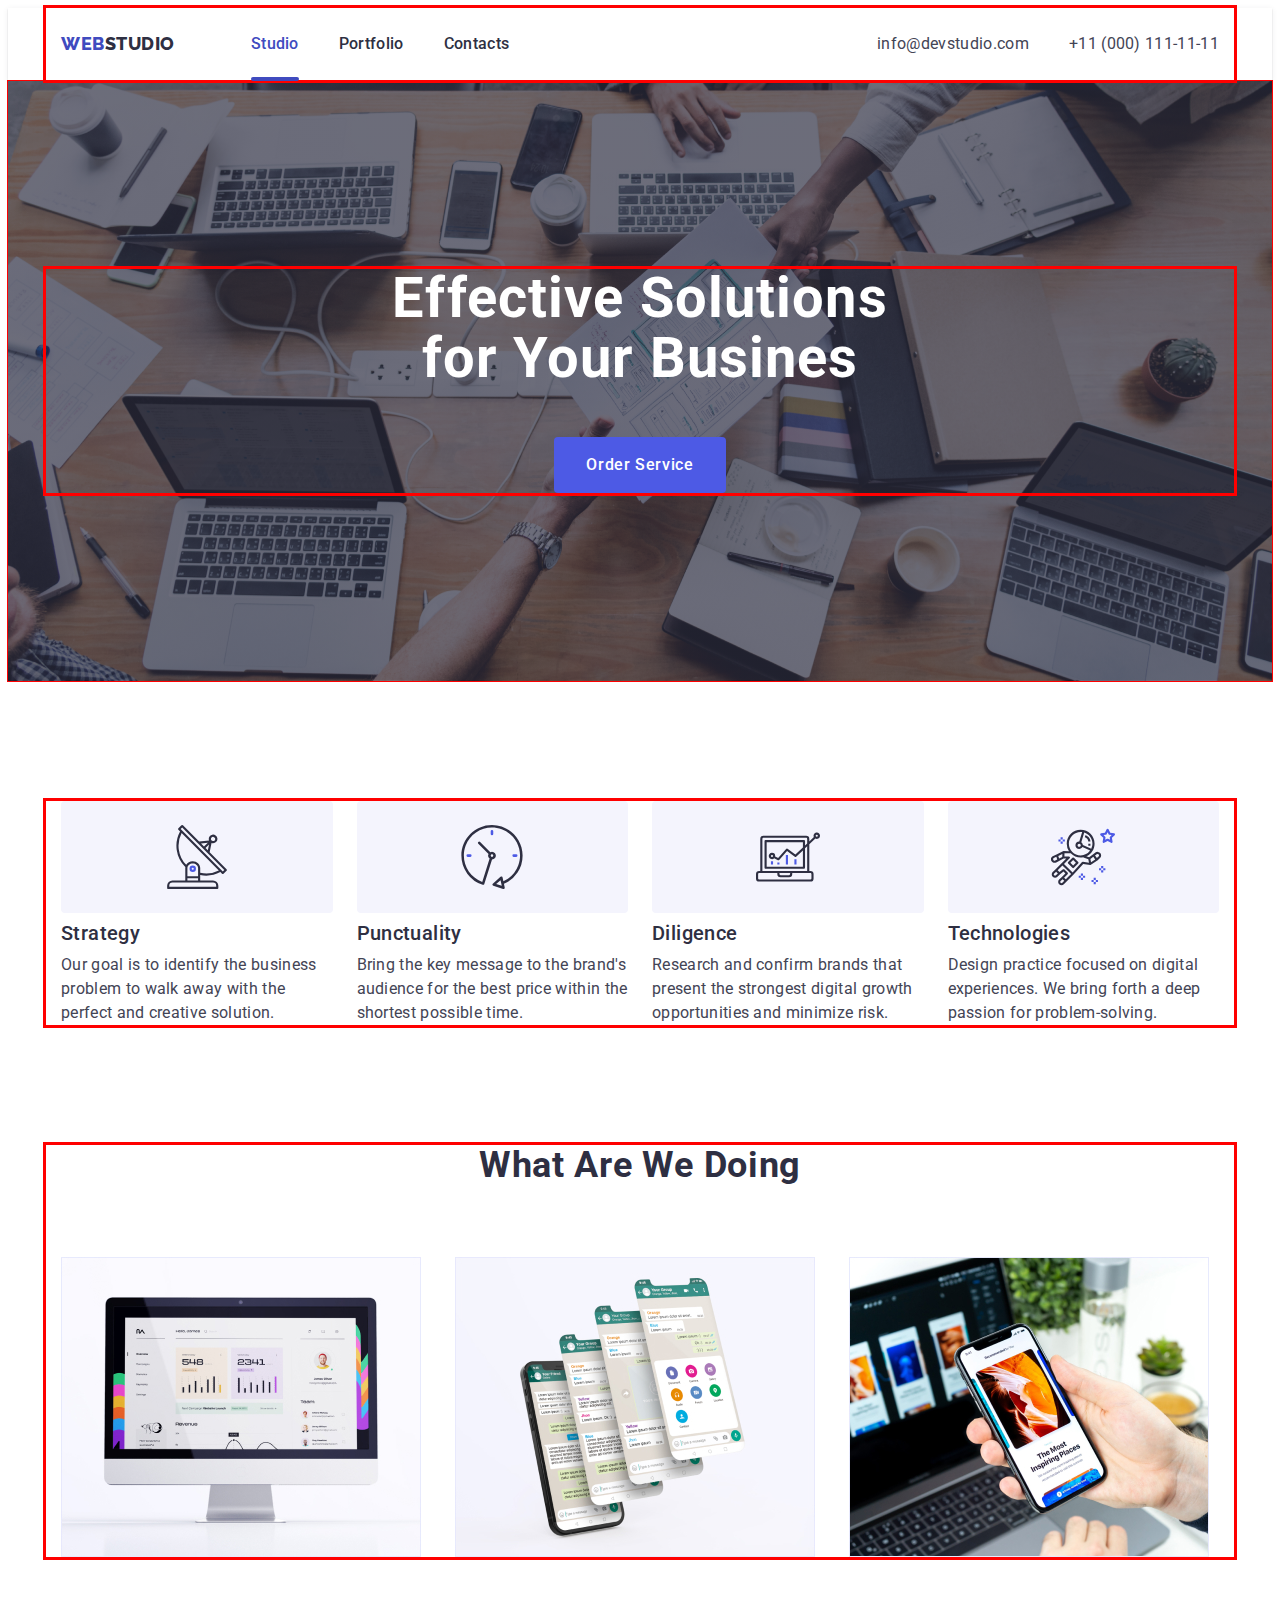
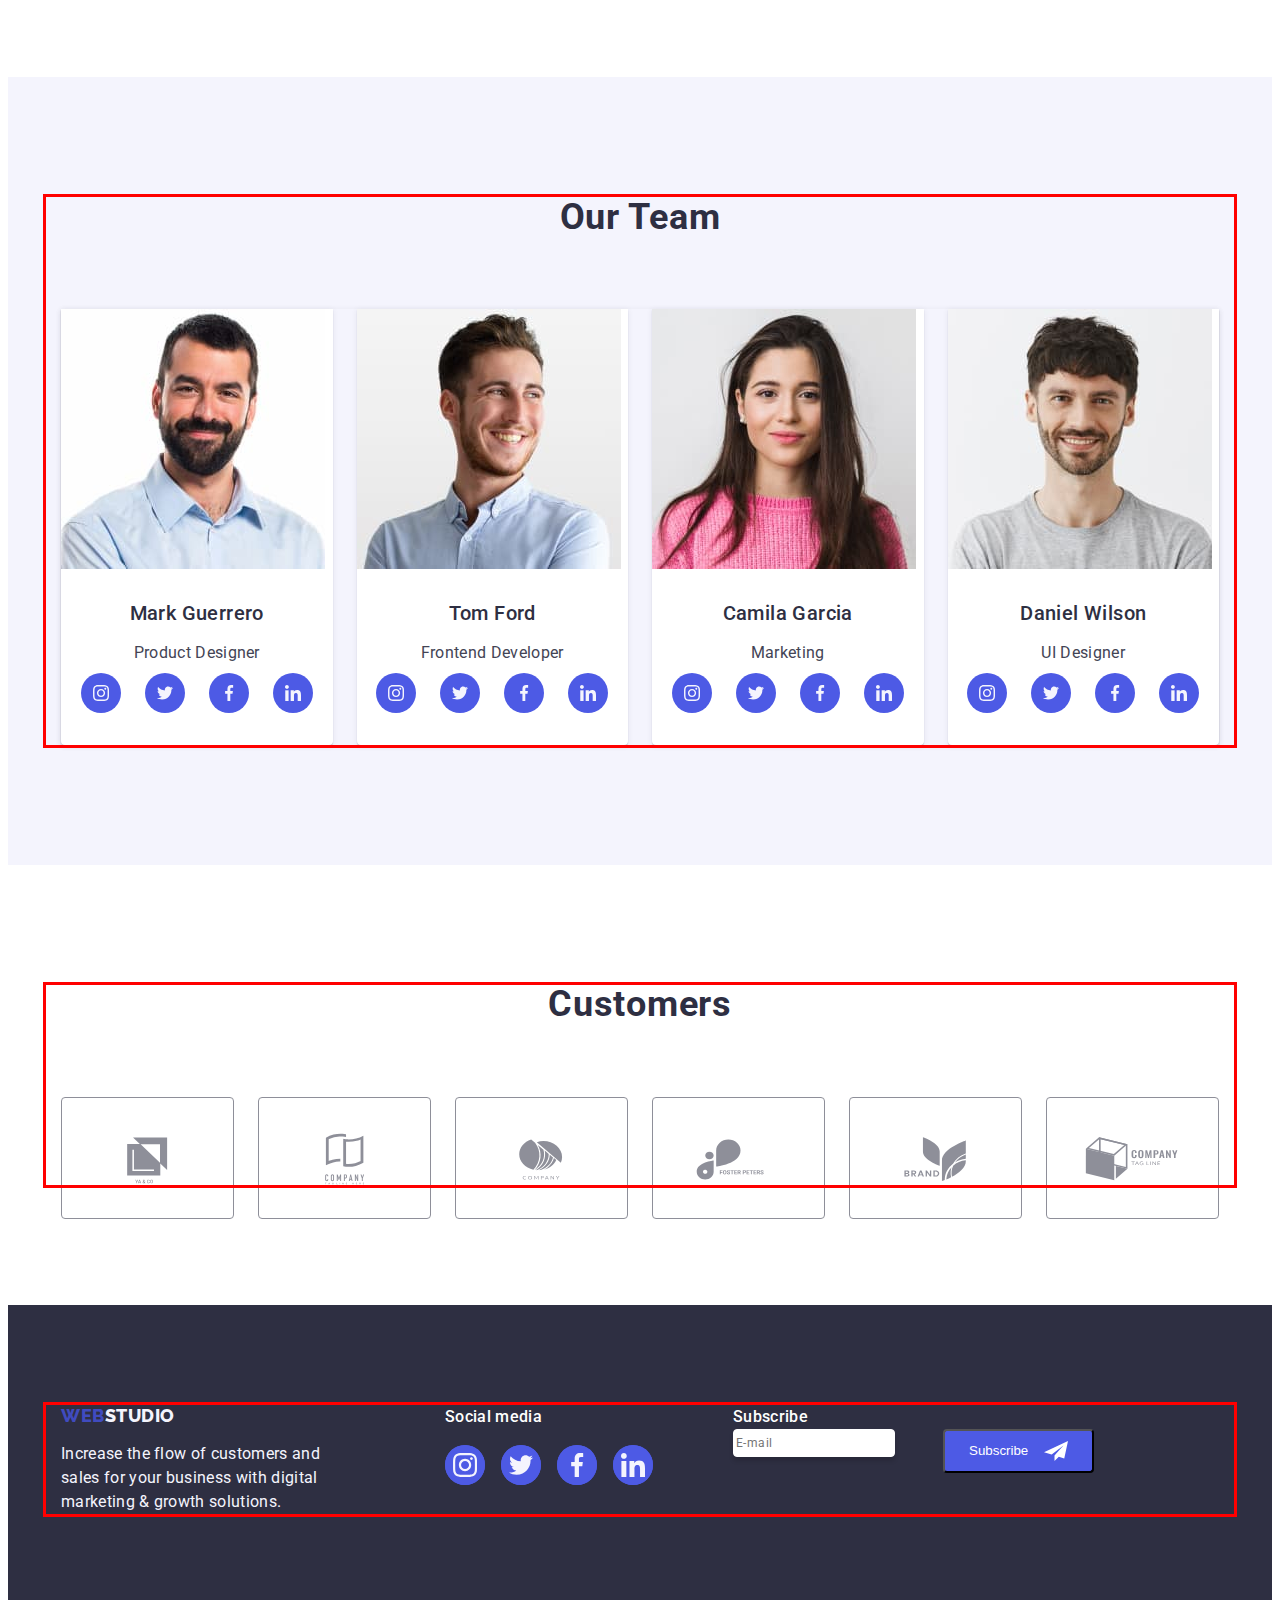
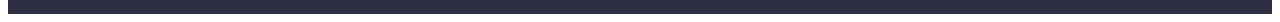
==== index.html @ 0dc44aed "6" ====
<!DOCTYPE html>
<html lang="en">
  <head>
    <meta charset="UTF-8" />
    <meta http-equiv="X-UA-Compatible" content="IE=edge" />
    <meta name="viewport" content="width=device-width, initial-scale=1.0" />
    <title>Document</title>
    <link rel="preconnect" href="https://fonts.googleapis.com" />
    <link rel="preconnect" href="https://fonts.gstatic.com" crossorigin />
    <link
      href="https://fonts.googleapis.com/css2?family=Raleway:wght@800&family=Roboto:wght@400;500;700&display=swap"
      rel="stylesheet"
    />
    <link
      rel="stylesheet"
      href="https://cdnjs.cloudflare.com/ajax/libs/modern-normalize/2.0.0/modern-normalize.min.css"
      integrity="sha512-4xo8blKMVCiXpTaLzQSLSw3KFOVPWhm/TRtuPVc4WG6kUgjH6J03IBuG7JZPkcWMxJ5huwaBpOpnwYElP/m6wg=="
      crossorigin="anonymous"
      referrerpolicy="no-referrer"
    />
    <link rel="stylesheet" href="./css/blockstyles.css" />
    <link rel="stylesheet" href="./css/styles.css" />
  </head>
  <body>
    <!-- Header -->
    <header class="header">
      <div class="container header-box">
        <nav class="heder-navigation">
          <a href="./index.html" class="logo link">Web<span class="logo-part">Studio</span></a>
          <ul class="site-nav list">
            <li><a href="./index.html" class="link item current">Studio</a></li>
            <li><a href="./portfolio.html" class="link item">Portfolio</a></li>
            <li><a href="" class="link item">Contacts</a></li>
          </ul>
        </nav>
        <address>
          <ul class="contacts-list list">
            <li>
              <a href="mailto:info@devstudio.com" class="contacts link">info@devstudio.com</a>
            </li>
            <li>
              <a href="tel:+110001111111" class="contacts link">+11 (000) 111-11-11</a>
            </li>
          </ul>
        </address>
      </div>
    </header>
    <!-- Main -->
    <main>
      <!-- Hero -->
      <section class="hero">
        <div class="container">
          <h1 class="hero-title">Effective Solutions for Your Busines</h1>
          <button class="button primary" type="button" data-modal-open>Order Service</button>
        </div>
      </section>
      <!-- Section1 -->
      <section class="benefits">
        <div class="container">
          <h2 class="visually-hidden">Benefits-for-business</h2>
          <ul class="benefits-list list">
            <li class="benefits-list-item">
              <div class="benefits-wrapper-icon">
                <svg class="benefints-icon" width="64" height="64">
                  <use href="./images/icons.svg#icon-antenna"></use>
                </svg>
              </div>
              <h3 class="section-title">Strategy</h3>
              <p class="text">
                Our goal is to identify the business problem to walk away with the perfect and
                creative solution.
              </p>
            </li>
            <li class="benefits-list-item">
              <div class="benefits-wrapper-icon">
                <svg class="benefints-icon" width="64" height="64">
                  <use href="./images/icons.svg#icon-clock"></use>
                </svg>
              </div>
              <h3 class="section-title">Punctuality</h3>
              <p class="text">
                Bring the key message to the brand's audience for the best price within the shortest
                possible time.
              </p>
            </li>
            <li class="benefits-list-item">
              <div class="benefits-wrapper-icon">
                <svg class="benefints-icon" width="64" height="64">
                  <use href="./images/icons.svg#icon-diagram"></use>
                </svg>
              </div>
              <h3 class="section-title">Diligence</h3>
              <p class="text">
                Research and confirm brands that present the strongest digital growth opportunities
                and minimize risk.
              </p>
            </li>
            <li class="benefits-list-item">
              <div class="benefits-wrapper-icon">
                <svg class="benefints-icon" width="64" height="64">
                  <use href="./images/icons.svg#icon-astronaut"></use>
                </svg>
              </div>
              <h3 class="section-title">Technologies</h3>
              <p class="text">
                Design practice focused on digital experiences. We bring forth a deep passion for
                problem-solving.
              </p>
            </li>
          </ul>
        </div>
      </section>

      <!-- Section2 -->
      <section class="product">
        <div class="container">
          <h2 class="title product-title">What are we doing</h2>
          <ul class="list product-list">
            <li class="product-item"
              ><img src="./images/monitor.jpg" alt="monitor" width="360"
            /></li>
            <li class="product-item"><img src="./images/mobil.jpg" alt="telefon" width="360" /></li>
            <li class="product-item">
              <img src="./images/laptopmobil.jpg" alt="telefon-and-notebook" width="360" />
            </li>
          </ul>
        </div>
      </section>
      <!-- Section3 -->
      <section class="section-accent">
        <div class="container">
          <h2 class="title-team title">Our Team</h2>
          <ul class="list-team list">
            <li class="list-item">
              <img src="./images/MarkGuerrero.jpg" alt="Mark Guerrero" width="264" />
              <div class="item-inner">
                <h3 class="section-title">Mark Guerrero</h3>
                <p class="text">Product Designer</p>
                <!-- <div class="soc-list-team">-->
                <ul class="soc-list-team-link">
                  <li class="link-soc">
                    <a href="" class="social-link-items">
                      <svg class="soc-link" width="16" height="16">
                        <use href="./images/icons.svg#icon-instagram"></use>
                      </svg>
                    </a>
                  </li>
                  <li class="link-soc">
                    <a href="" class="social-link-items">
                      <svg class="soc-link" width="16" height="16">
                        <use href="./images/icons.svg#icon-twitter"></use>
                      </svg>
                    </a>
                  </li>
                  <li class="link-soc">
                    <a href="" class="social-link-items">
                      <svg class="soc-link" width="16" height="16">
                        <use href="./images/icons.svg#icon-facebook"></use>
                      </svg>
                    </a>
                  </li>
                  <li class="link-soc">
                    <a href="" class="social-link-items">
                      <svg class="soc-link" width="16" height="16">
                        <use href="./images/icons.svg#icon-linkedin"></use>
                      </svg>
                    </a>
                  </li>
                </ul>
                <!-- </div> -->
              </div>
            </li>
            <li class="list-item">
              <img src="./images/TomFord.jpg" alt="Tom Ford" width="264" />
              <div class="item-inner">
                <h3 class="section-title">Tom Ford</h3>
                <p class="text">Frontend Developer</p>
                <!-- <div class="soc-list-team">-->
                <ul class="soc-list-team-link">
                  <li class="link-soc">
                    <a href="" class="social-link-items">
                      <svg class="soc-link" width="16" height="16">
                        <use href="./images/icons.svg#icon-instagram"></use>
                      </svg>
                    </a>
                  </li>
                  <li class="link-soc">
                    <a href="" class="social-link-items">
                      <svg class="soc-link" width="16" height="16">
                        <use href="./images/icons.svg#icon-twitter"></use>
                      </svg>
                    </a>
                  </li>
                  <li class="link-soc">
                    <a href="" class="social-link-items">
                      <svg class="soc-link" width="16" height="16">
                        <use href="./images/icons.svg#icon-facebook"></use>
                      </svg>
                    </a>
                  </li>
                  <li class="link-soc">
                    <a href="" class="social-link-items">
                      <svg class="soc-link" width="16" height="16">
                        <use href="./images/icons.svg#icon-linkedin"></use>
                      </svg>
                    </a>
                  </li>
                </ul>
                <!-- </div>-->
              </div>
            </li>
            <li class="list-item">
              <img src="./images/CamilaGarcia.jpg" alt="Camila Garcia" width="264" />
              <div class="item-inner">
                <h3 class="section-title">Camila Garcia</h3>
                <p class="text">Marketing</p>
                <!--  <div class="soc-list-team">-->
                <ul class="soc-list-team-link">
                  <li class="link-soc">
                    <a href="" class="social-link-items">
                      <svg class="soc-link" width="16" height="16">
                        <use href="./images/icons.svg#icon-instagram"></use>
                      </svg>
                    </a>
                  </li>
                  <li class="link-soc">
                    <a href="" class="social-link-items">
                      <svg class="soc-link" width="16" height="16">
                        <use href="./images/icons.svg#icon-twitter"></use>
                      </svg>
                    </a>
                  </li>
                  <li class="link-soc">
                    <a href="" class="social-link-items">
                      <svg class="soc-link" width="16" height="16">
                        <use href="./images/icons.svg#icon-facebook"></use>
                      </svg>
                    </a>
                  </li>
                  <li class="link-soc">
                    <a href="" class="social-link-items">
                      <svg class="soc-link" width="16" height="16">
                        <use href="./images/icons.svg#icon-linkedin"></use>
                      </svg>
                    </a>
                  </li>
                </ul>
                <!--  </div>-->
              </div>
            </li>
            <li class="list-item">
              <img src="./images/DanielWilson.jpg" alt="Daniel Wilson" width="264" />
              <div class="item-inner">
                <h3 class="section-title">Daniel Wilson</h3>
                <p class="text">UI Designer</p>
                <!--   <div class="soc-list-team">-->
                <ul class="soc-list-team-link">
                  <li>
                    <a href="" class="social-link-items">
                      <svg class="soc-link" width="16" height="16">
                        <use href="./images/icons.svg#icon-instagram"></use>
                      </svg>
                    </a>
                  </li>
                  <li>
                    <a href="" class="social-link-items">
                      <svg class="soc-link" width="16" height="16">
                        <use href="./images/icons.svg#icon-twitter"></use>
                      </svg>
                    </a>
                  </li>
                  <li>
                    <a href="" class="social-link-items">
                      <svg class="soc-link" width="16" height="16">
                        <use href="./images/icons.svg#icon-facebook"></use>
                      </svg>
                    </a>
                  </li>
                  <li>
                    <a href="" class="social-link-items">
                      <svg class="soc-link" width="16" height="16">
                        <use href="./images/icons.svg#icon-linkedin"></use>
                      </svg>
                    </a>
                  </li>
                </ul>
                <!-- </div>-->
              </div>
            </li>
          </ul>
        </div>
      </section>
      <!--/*Customers*/-->
      <section class="section-customers">
        <div class="container">
          <h2 class="customer-title title">Customers</h2>
          <ul class="customers-list">
            <li class="customer-item">
              <a href="" class="customer-link">
                <svg class="customer-icon" width="104" height="56">
                  <use href="./images/icons.svg#icon-Client-1"></use>
                </svg>
              </a>
            </li>
            <li class="customer-item">
              <a href="" class="customer-link">
                <svg class="customer-icon" width="104" height="56">
                  <use href="./images/icons.svg#icon-Client-2"></use>
                </svg>
              </a>
            </li>
            <li class="customer-item">
              <a href="" class="customer-link">
                <svg class="customer-icon" width="104" height="56">
                  <use href="./images/icons.svg#icon-Client-3"></use>
                </svg>
              </a>
            </li>
            <li class="customer-item">
              <a href="" class="customer-link">
                <svg class="customer-icon" width="104" height="56">
                  <use href="./images/icons.svg#icon-Client-4"></use>
                </svg>
              </a>
            </li>
            <li class="customer-item">
              <a href="" class="customer-link">
                <svg class="customer-icon" width="104" height="56">
                  <use href="./images/icons.svg#icon-Client-5"></use>
                </svg>
              </a>
            </li>
            <li class="customer-item">
              <a href="" class="customer-link">
                <svg class="customer-icon" width="104" height="56">
                  <use href="./images/icons.svg#icon-Client-6"></use>
                </svg>
              </a>
            </li>
          </ul>
        </div>
      </section>
    </main>

    <!-- Footer -->
    <footer class="footer-bg">
      <div class="footer-container container">
        <div class="footer-list-item">
          <a href="./index.html" class="logo link"
            >Web<span class="logo-part-light">Studio</span></a
          >
          <p class="footer-text">
            Increase the flow of customers and sales for your business with digital marketing &
            growth solutions.
          </p>
        </div>

        <div class="footer-link-soc">
          <p class="footer-title">Social media</p>
          <ul class="footer-link-icon">
            <li class="social-link-items">
              <a href="" class="footer-customer-link">
                <svg class="link-icon" width="24" height="24">
                  <use href="./images/icons.svg#icon-instagram"></use>
                </svg>
              </a>
            </li>
            <li class="social-link-items">
              <a href="" class="footer-customer-link">
                <svg class="link-icon" width="24" height="24">
                  <use href="./images/icons.svg#icon-twitter"></use>
                </svg>
              </a>
            </li>
            <li class="social-link-items">
              <a href="" class="footer-customer-link">
                <svg class="link-icon" width="24" height="24">
                  <use href="./images/icons.svg#icon-facebook"></use>
                </svg>
              </a>
            </li>
            <li class="social-link-items">
              <a href="" class="footer-customer-link">
                <svg class="link-icon" width="24" height="24">
                  <use href="./images/icons.svg#icon-linkedin"></use>
                </svg>
              </a>
            </li>
          </ul>
        </div>
        <div class="subscribe">
          <p class="subscribe-caption">Subscribe</p>
          <form class="sucscribe-form">
            <label for="email-footer" class="subscribe-label">
              <input
                type="email"
                name="email"
                id="email-footer"
                placeholder="E-mail"
                class="subscribe-email-footer"
              />
            </label>
            <button type="submit" class="subscribe-button" value="Subscribe">
              Subscribe
              <svg class="subscribe-icon" width="24" height="24">
                <use href="./images/icons.svg#icon-send"></use>
              </svg>
            </button>
          </form>
        </div>
      </div>
    </footer>

    <div class="backdrop is-hidden" data-modal>
      <div class="modal">
        <button type="button" class="modal-close" data-modal-close>
          <svg class="modal-btn" width="8" height="8">
            <use href="./images/icons.svg#icon-close"></use>
          </svg>
        </button>

        <p class="modal-caption">Leave your contacts and we will call you back</p>

        <form class="modal-form">
          <div class="box-div">
            <label for="user-name" class="modal-lable">Name</label>
            <div class="modal-box">
              <input class="modal-input" type="text" name="user-name" id="user-name" />
              <svg class="modal-icon" width="18" height="18">
                <use href="./images/icons.svg#icon-person-black"></use>
              </svg>
            </div>
          </div>
          <div class="box-div">
            <label for="tel" class="modal-lable">Phone number</label>
            <div class="modal-box">
              <input class="modal-input" type="tel" name="tel" id="tel" />
              <svg class="modal-icon" width="18" height="24">
                <use href="./images/icons.svg#icon-phone-black"></use>
              </svg>
            </div>
          </div>
          <div class="box-div">
            <label for="email" class="modal-lable">Email</label>
            <div class="modal-box">
              <input class="modal-input" type="email" name="Email" id="email" />
              <svg class="modal-icon" width="18" height="24">
                <use href="./images/icons.svg#icon-email-black"></use>
              </svg>
            </div>
          </div>
          <label for="comment" class="modal-lable">Comment</label>
          <textarea
            class="modal-comment-field"
            name="comment"
            id="comment"
            rows="4"
            placeholder="Text input"
          ></textarea>

          <label class="modal-agreement">
            <input type="checkbox" class="modal-agreement-input" />
            <span class="modal-checkbox">
              <svg class="modal-checkbox-icon" width="16" height="16">
                <use href="./images/icons.svg#icon-Checkbox"></use>
              </svg>
            </span>
            <span class="modal-policy">
              I accept the terms and conditions of the
              <a href="" target="_blank" class="modal-agreement-link" rel="noopener noreferrer">
                Privacy Policy</a
              >
            </span>
          </label>

          <button type="submit" class="btn-submit">Send</button>
        </form>
      </div>
    </div>
    <script src="./js/modal.js"></script>
  </body>
</html>
---- css/blockstyles.css ----
h1,
h2,
h3,
h4,
h5,
h6,
p {
    margin: 0;
}

ul,
ol {
    margin: 0;
    padding: 0;
    margin-bottom: 0;
}
.container {
    width: 1158px;
    padding-left: 15px;
    padding-right: 15px;
    margin-left: auto;
    margin-right: auto;


    outline:solid red;
}
img {
    display: block;
  }

  .visually-hidden {
    position: absolute;
    width: 1px;
    height: 1px;
    margin: -1px;
    border: 0;
    padding: 0;
    
    white-space: nowrap;
    clip-path: inset(100%);
    clip: rect(0 0 0 0);
    overflow: hidden;
  }
---- css/styles.css ----
/* основной цвет текста/SLATE /#434455/ /
/ вторичный цвет текста//NAVY BLUE/#2E2F42;/
/ белый WHITE color: #FFFFFF;/
/ Accent Синий IRIS color: #4D5AE5;/
/ футер CLOUD color: #F4F4FD; /
/ основной фон background: #E5E5E5; /
/ вторичный фон NAVY BLUEbackground #2E2F42*/

:root {

  /* Fonts */
  --primary-font: Roboto, sans-serif;
  --secondary-font: Raleway, sans-serif;
  /* Colors */
  --primary-text-color: #434455;
  --title-text-color: #2e2f42;
  --accent-text-color: #4d5ae5;
  --hover-text-color: #404bbf;
  --cloud-text-color: #f4f4fd;
  --white-text-color: #ffffff;
  --primary-bg-color: #e5e5e5;
  --secondary-bg-color: #2e2f42;
  --section-bg-color: #ffffff;
  --cloud-bg-color: #f4f4fd;
  --accent-bg-color: #4d5ae5;
  --hover-bg-color: #404bbf;
  --CORNFLOWER: #E7E9FC;
  --LIGHT-SLATE: #8E8F99;
  --light-hover: #31d0aa;
  --NAVY-BLUE-modal: rgba(46, 47, 66, 0.40);
  --DAIRY:   #FCFCFC;
}
h1,
h2,
h3,
h4,
h5,
h6,
p {
  margin: 0;
}

ul,
ol {
  margin: 0;
  padding: 0;
  margin-bottom: 0;
}

.container {
  width: 1158px;
  padding-left: 15px;
  padding-right: 15px;
  margin-left: auto;
  margin-right: auto;


  outline: solid red;
}

img {
  display: block;
}

.visually-hidden {
  position: absolute;
  width: 1px;
  height: 1px;
  margin: -1px;
  border: 0;
  padding: 0;

  white-space: nowrap;
  clip-path: inset(100%);
  clip: rect(0 0 0 0);
  overflow: hidden;
}

body {
  background-color: var(--section-bg-color);
  color: var(--primary-text-color);
  font-family: var(--primary-font);
  line-height: 1.5;
  letter-spacing: 0.02em;
  font-family: 'Roboto', sans-serif;

}

.header {
  border-bottom: 1px solid var(--CORNFLOWER, #E7E9FC);
  box-shadow: 0px 2px 1px rgba(46, 47, 66, 0.08), 0px 1px 1px rgba(46, 47, 66, 0.16), 0px 1px 6px rgba(46, 47, 66, 0.08);
  /*border: 1px solid #e7e9fc*/
}

.heder-navigation {
  display: flex;
  margin-right: auto;
  align-items: center;


}

.header-box {
  display: flex;
}

/* Hero */
.hero {
  padding: 188px 0;
  background-color: var(--secondary-bg-color);
  background-image: linear-gradient(rgba(46, 47, 66, 0.7), rgba(46, 47, 66, 0.7)),
    url(../images/img-name.jpg);
  background-repeat: no-repeat;
  background-size: cover;
  background-position: center;
  /* */
  max-width: 1440px;
  overflow: hidden;
  margin: auto;
  outline: 1px solid red;

}

.hero-box {
  outline: solid red;

}

/* Title1 */
.hero-title {

  font-size: 56px;
  font-style: normal;
  font-weight: 700;
  letter-spacing: 1.12px;
  line-height: 1.07;
  text-align: center;
  color: var(--white-text-color);
  letter-spacing: 0.02em;


  display: block;
  margin: 0 auto;
  max-width: 496px;
  text-align: center;
  margin-bottom: 48px;


}

/* Title2 */
.title {
  line-height: 40px;
  /*line-height: 1.11;*/
  color: var(--title-text-color);
  font-weight: 700;
  font-size: 36px;
  text-align: center;
  letter-spacing: 0.02em;
  text-transform: capitalize;
}

/* Text */
.text {
  font-size: 16px;
  line-height: 1.5;
  letter-spacing: 0.02em;
  color: var(--primary-text-color);
  font-family: var(--primary-font);
  /*text-align: center;*/
}

/* Site-nav */
.logo {
  color: var(--accent-text-color);
  font-family: var(--secondary-font);
  font-weight: 800;
  font-size: 18px;
  line-height: 1.17;
  letter-spacing: 0.03em;
  text-transform: uppercase;
  margin-right: 76px;
  padding-top: 24px;
  padding-bottom: 24px;
  display: inline-block;


}

.logo-part {
  color: var(--title-text-color);
}

.logo-part-light {
  color: var(--cloud-text-color);
}

.list {
  list-style: none;
}

.list-item {
  background-color: var(--section-bg-color);
  border-radius: 0px 0px 4px 4px;
  flex-basis: calc((100% - 72px) / 4);
  box-shadow: 0px 1px 6px rgba(46, 47, 66, 0.08), 0px 1px 1px rgba(46, 47, 66, 0.16), 0px 2px 1px rgba(46, 47, 66, 0.08);
}

.site-nav {
  display: flex;
  gap: 40px;
}




.current:hover,
.current:focus {
  color: var(--hover-text-color);
  
}
.current:after {
  position: absolute;
  content: '';
  left: 0;
  bottom: -1px;
  height: 4px;
  width: 100%;
  background-color: var(--hover-text-color);
  border-radius: 2px;
  z-index: 1;
  color: var(--hover-text-color);
}


.item {
  padding-top: 24px;
  padding-bottom: 24px;
  display: inline-block;
}

.site-nav .link {
  line-height: 1.5;
  
  color: var(--title-text-color); 
  font-family: var(--primary-font);
  font-weight: 500;
  font-size: 16px;
  letter-spacing: 0.02em;
  
}

.site-nav .link:hover,
.site-nav .link:focus {
 color: var(--hover-text-color);
}



.link {
  text-decoration: none;
  color: var(--hover-text-color);
  transition: color 250ms cubic-bezier(0.4, 0, 0.2, 1)

}
.site-nav .current {
  color: var(--hover-text-color);
  position: relative;
}

/* Address */
.contacts-list {
  display: flex;
  gap: 40px;

}

.address {
  font-style: normal;


}

.contacts {
  color: var(--primary-text-color);
  padding-top: 24px;
  padding-bottom: 24px;
  display: inline-block;
  font-style: normal;
  transition: color 250ms cubic-bezier(0.4, 0, 0.2, 1);
}

.contacts:hover,
.contacts:focus {
  color: var(--hover-text-color);
}

/* Section */
.section {
  background-color: var(--section-bg-color);
  padding-top: 96px;
  padding-bottom: 120px;

}

.section-accent {
  background-color: var(--cloud-bg-color);
  padding-left: 0px;
  padding-top: 120px;
  padding-bottom: 120px;
}

.section-secondary {
  background-color: var(--secondary-bg-color);
}

/* Button */
.button {
  color: var(--primary-text-color);
  background-color: var(--primary-bg-color);
  cursor: pointer;
  font-family: var(--primary-font);
  font-weight: 500;
  font-size: 16px;
  line-height: 1.5;
  letter-spacing: 0.04em;

}

.button.primary {
  color: var(--white-text-color);
  background-color: var(--accent-bg-color);
  align-items: center;
  padding: 16px 32px;
  border-radius: 4px;
  font-style: normal;
  display: block;
  margin: 0 auto;
  border: none;
  height: 56px;
  min-width: 169px;
  transition: background-color 250ms cubic-bezier(0.4, 0, 0.2, 1);
  

}

.button.primary:hover,
.button.primary:focus {
  background-color: var(--hover-bg-color);
  border: 1px solid var(--CORNFLOWER, #E7E9FC);
  /*border: 1px solid transparent;*/
}

.button.secondary {
  color: var(--accent-text-color);
  background-color: var(--cloud-bg-color);
  padding: 12px 24px;
  border: 1px solid var(--CORNFLOWER, #E7E9FC);
  border-radius: 4px;
  transition: color 250ms cubic-bezier(0.4, 0, 0.2, 1), background-color 250ms cubic-bezier(0.4, 0, 0.2, 1),
   border-color 250ms cubic-bezier(0.4, 0, 0.2, 1), box-shadow 250ms cubic-bezier(0.4, 0, 0.2, 1);
 /*transition: background-color 250ms cubic-bezier(0.4, 0, 0.2, 1);*/
}

.button.secondary:hover,
.button.secondary:focus {
  color: var(--white-text-color);
  background-color: var(--hover-bg-color);
  border: 1px solid transparent;
  box-shadow: 0px 3px 1px rgba(0, 0, 0, 0.1), 0px 2px 1px rgba(0, 0, 0, 0.08), 0px 2px 2px rgba(0, 0, 0, 0.12);
}

/* Title3 */
.section-title {
  font-size: 20px;
  line-height: 1.2;
  color: var(--title-text-color);
  font-weight: 500;
  letter-spacing: 0.02em;
  margin-bottom: 8px;
  text-align: left;
}

.benefits {
  padding-top: 120px;
  padding-bottom: 120px;


}

.benefits-list {
  display: flex;
  justify-content: center;
  gap: 24px;
  
}

.benefits-list-item {
  width: calc((100% - 48px) / 3);
}
.benefits-wrapper-icon {
        display: flex;
        justify-content: center;
        align-items: center;
        width: 100%;
        height: 112px;
        border-radius: 4px;
        background: var(--cloud-bg-color);
        margin-bottom: 8px;
}


.product {
  padding-bottom: 120px;

}

.product-title {

  margin: 0 auto;
  margin-bottom: 72px;

}

.product-list {
  display: flex;
  justify-content: center;
  align-items: center;
  gap: 24px;

}

.product-item {
  width: calc((100% - 48px) / 3);
}


.title-team {

  margin: 0 auto;
  margin-bottom: 72px;

}

.list-team {
  display: flex;
  justify-content: center;
  align-items: center;
  gap: 24px;
  box-shadow: 0px 1px 6px rgba(46, 47, 66, 0.08),
    0px 1px 1px rgba(46, 47, 66, 0.16),
    0px 2px 1px rgba(46, 47, 66, 0.08);

}
/*.soc-list-team{
  display: flex;
  justify-content: center;
  align-items: center;
  gap: 24px;
  
}*/
.soc-list-team-link {
  list-style: none;
  display: flex;
  justify-content: center;
  align-items: center;
  gap: 24px;
}
.link-soc {
  list-style: none;
    display: flex;
    justify-content: center;
    align-items: center;
    gap: 24px;
    transition: background-color 250ms cubic-bezier(0.4, 0, 0.2, 1);
}

.item-inner {
  display: flex;
  padding:32px 0px 0px 0px;
  justify-content: center;
  align-items: center;
  text-align: center;
  gap: 8px;
  /* margin-bottom: 32px;*/
  flex-direction: column;
  padding-bottom: 32px;
}

.section-customers{
  display: flex;
 /* background-color: var(--cloud-bg-color);*/
  padding: 120px 0;
}
.customer-title {
    /*margin: 0 auto;*/
    margin-bottom: 72px;
    line-height: 1.11;
}


.customers-list {
    
  display: flex;
    justify-content: center;
    align-items: center;
    gap: 24px;
    list-style: none;
    
}
.customer-item {
  width: calc((100% - 120px) / 6);
  height: 88px;
  color: var(--LIGHT-SLATE);
}
.customer-link {
    display: flex;
    align-items: center;
    justify-content: center;
    color: var(--LIGHT-SLATE);
    border-radius: 4px;
    border: 1px solid var(--LIGHT-SLATE);
    padding: 16px 32px;
    cursor: pointer;
    height: 88px;
    transition: border-color 250ms cubic-bezier(0.4, 0, 0.2, 1), color 250ms cubic-bezier(0.4, 0, 0.2, 1); 
    fill: currentColor;
}
.customer-link:hover,
.customer-link:focus {
  border-color: var(--hover-text-color);
  color: var(--hover-text-color);
  border-radius: 4px;
}
.customer-icon {
  
fill: currentColor;
 min-width: 104px;
 min-height: 56px;
}



/*PORTFOLIO*/
.portfolio-nav {
  display: flex;
  justify-content: center;
  gap: 24px;
  margin-bottom: 72px;

}

.product-nav {
  display: flex;
  gap: 24px;
  flex-wrap: wrap;
  column-gap: 24px;
  row-gap: 48px;
  /* border: 1px solid  var(--CORNFLOWER, #E7E9FC);*/

}
.position-wrapper {
    position: relative;
    overflow: hidden;
}


.overlay-text {
  position: absolute;
  top: 0;
  left: 0;
  width: 100%;
  height: 100%;
  display: flex;
  justify-content: center;
  padding: 40px 32px;
  transform: translateY(100%);
  color: var(--cloud-text-color);
  font-family: Roboto;
  font-size: 16px;
  line-height: 24px;
  letter-spacing: 0.32px;
  background-color: #4d5ae5;
  transition: transform 250ms cubic-bezier(0.4, 0, 0.2, 1);
}
.card-link {
  display: block;
  transition: box-shadow 250ms cubic-bezier(0.4, 0, 0.2, 1);
}
 .card-link:hover .overlay-text, 
 .card-link:focus .overlay-text {
    transform: translateY(0%);
  }
 .card-link:hover,
 .card-link:focus  {
             
              box-shadow: 0px 1px 6px rgba(46, 47, 66, 0.08), 0px 1px 1px rgba(46, 47, 66, 0.16), 0px 2px 1px rgba(46, 47, 66, 0.08);
            }

.product-card {

  width: calc((100% - 48px) / 3);
}

.gal-product {
  padding: 32px 16px;
  border: 1px solid var(--CORNFLOWER, #E7E9FC);
  border-top: none;
}

.gal-product .text,
.gal-product .section-title {
  text-align: left;
}


.social-items-link{
  display: flex;
  gap: 24px;
  align-items: center;
  justify-content: center;
  background-color: var(--accent-text-color);
  width: 40px;
  height: 40px;
  border-radius: 50%;
  fill: var(--cloud-text-color);
}



/* Footer */
.footer-text {
  color: var(--cloud-text-color);
  width: 264px;

}

.footer-bg {
  background-color: var(--secondary-bg-color);
  padding-top: 100px;
  padding-bottom: 100px;

}

.footer-bg .logo {
  margin-bottom: 16px;
  padding: 0;
}



.footer-container {
  display: flex;
  align-items: baseline;

}
.footer-list-item {
  margin-right: 120px;
}
.footer-link-icon {
  margin-right: 80px;
}

.footer-list {
  display: flex;
  justify-content: left;
  gap: 120px;
  list-style: none;
}


.footer-title {
  color: var(--white-text-color);
  font-family: Roboto;
  font-size: 16px;
  font-style: normal;
  font-weight: 500;
  line-height: 24px;
  letter-spacing: 0.32px;
  margin-bottom: 16px;
}

.footer-link-icon {
  list-style: none;
  display: flex;
  justify-content: center;
  align-items: center;
  gap: 16px;
  
}

.social-link-items {
  display: flex;
  gap: 24px;
  align-items: center;
  justify-content: center;
  background-color: var(--accent-text-color);
  width: 40px;
  height: 40px;
  border-radius: 50%;
  fill: var(--cloud-text-color);
  transition: background-color 250ms cubic-bezier(0.4, 0, 0.2, 1);
  }
.social-link-items:hover,
.social-link-items:focus {
  background-color: var(--hover-text-color);
}


  .soc-link {
    fill: var(--cloud-text-color) ;
  }

.footer-customer-link {
    display: flex;
    justify-content: center;
    align-items: center;
   fill: var(--cloud-text-color);
   width: 100%;
   height: 100%;
   background-color: var(--accent-text-color);
   border-radius: 50%;
   transition: background-color 250ms cubic-bezier(0.4, 0, 0.2, 1);
}
.footer-customer-link:hover,
.footer-customer-link:focus {
  background-color: var(--light-hover)
}


.backdrop {
  position: fixed;
  top: 0;
  left: 0;
  width: 100%;
  height: 100%;
  background-color: var(--NAVY-BLUE-modal);
  transition: opacity 250ms cubic-bezier(0.4, 0, 0.2, 1), visibility 250ms cubic-bezier(0.4, 0, 0.2, 1);
 
}
.is-hidden {
    visibility: hidden;
      pointer-events: none;
      opacity: 0;
}

.modal {
  padding: 72px 24px 24px 24px;
  position: absolute;
  top:50%;
  left:50%;
  transform: translate(-50%, -50%);
  width: 408px;
  min-height: 584px;
  align-items: center;
  border-radius: 4px;
    background: var(--DAIRY);
    box-shadow: 0px 2px 1px 0px rgba(0, 0, 0, 0.20), 0px 1px 3px 0px rgba(0, 0, 0, 0.12), 0px 1px 1px 0px rgba(0, 0, 0, 0.14);
  transition: transform 250ms cubic-bezier(0.4, 0, 0.2, 1);
  }
  .modal-close {
    position: absolute;
      top: 24px;
      right: 24px;
      width: 24px;
      height: 24px;
      border-radius: 50%;
      display: flex;
      align-items: center;
      justify-content: center;
      background-color: #e7e9fc;
      border: 1px solid rgba(0, 0, 0, 0.1);
      padding: 0;
      cursor: pointer;
      transition: background-color 250ms cubic-bezier(0.4, 0, 0.2, 1),
       border 250ms cubic-bezier(0.4, 0, 0.2, 1);
       /*fill: var(--accent-bg-color)*/
  }
  .modal-btn {
    transition: fill 250ms cubic-bezier(0.4, 0, 0.2, 1);
    fill: var(--accent-bg-color);
    
  }
.modal-close:focus,
.modal-close:hover {
  /*background-color: 250ms cubic-bezier(0.4, 0, 0.2, 1), border 250ms cubic-bezier(0.4, 0, 0.2, 1);*/
  background-color: var(--hover-bg-color);
  border: none;
  /*border-color: #404bbf;*/
}

.modal-close:hover .modal-btn,
.modal-close:focus .modal-btn {
    fill: var(--white-text-color);
}
/*.button:hover .modal-btn,
.button:focus .modal-btn {
  fill: var(--white-text-color);
}*/
/* Modal form*/
.modal-caption {
color: var(--title-text-color);
text-align: center;
font-size: 16px;
font-style: normal;
font-weight: 500;
line-height: 24px; /* 150% */
letter-spacing: 0.32px;
max-width: 360px;
margin-bottom: 16px;
}
.modal-form {
  
}
.modal-lable {
color: var(--NAVY-BLUE-modal);
font-size: 12px;
font-weight: 400;
line-height: 14px; /* 116.667% */
letter-spacing: 0.48px;
margin-bottom: 4px;
}
.modal-box {
  position: relative;
  padding-bottom: 16px;
}
.modal-input {
  width: 100%;
  height: 58px;
  padding: 11px 38px;
  transition: border-color 250ms;
  border-radius: 4px;
  border: 1px solid rgba(46, 47, 66, 0.4);
  cursor: pointer;
}
.modal-input:focus-within {
  border-color: rgba(77, 90, 229, 1);
}
.modal-icon {
  position: absolute;
  top: 50%;
  left: 16px;
  fill: transparent;
  stroke: rgba(46, 47, 66, 0.4);
  transform: translateY(-90%);
}
.modal-input:focus-within + .modal-icon {
    stroke: rgba(77, 90, 229, 1);
}

.modal-comment-field {
  display: block;
  width: 100%;
  height: 120px;
  padding: 8px 16px;
  border-radius: 4px;
  border: 1px solid var(--NAVY-BLUE-modal, rgba(46, 47, 66, 0.40));
  resize: none;
  margin-bottom: 16px;


}
.modal-agreement {
  display: flex;
  align-items: center;
  gap: 8px;
  margin-bottom: 24px;
  width: 338px;
  flex-shrink: 0;
  font-size: 12px;
  font-weight: 400;
  letter-spacing: 0.48px;
}
.modal-agreement-input {
    appearance: none;
}
.modal-checkbox {
display: flex;
  stroke-width: 1px;
stroke: var(--NAVY-BLUE-modal, rgba(46, 47, 66, 0.40));
width: 16px;
height: 16px;
flex-shrink: 0;
border: 1px solid var(--NAVY-BLUE-modal, rgba(46, 47, 66, 0.40));
border-radius: 2px;
}
.modal-checkbox:hover,
.modal-checkbox:focus {
  background-color: var(--hover-text-color);
  }
.modal-checkbox-icon {
   opacity: 0;
   fill:#e5e5e5;
   width: 16px;
   height: 16px;
}
.modal-agreement-input:checked + .modal-checkbox> .modal-checkbox-icon {
  opacity: 1;
}

.modal-policy {
  font-size: 12px;
  font-weight: 400;
  line-height: 14px; /* 116.667% */
  letter-spacing: 0.48px;
}
.modal-agreement-link {
  color: var(--IRIS, #4D5AE5);
  font-size: 12px;
  font-weight: 400;
  line-height: 16px;
  letter-spacing: 0.48px;
  text-decoration-line: underline;
}
.btn-submit {
  color: var(--white-text-color);
  background-color: var(--accent-bg-color);
  align-items: center;
  padding: 16px 32px;
  border-radius: 4px;
  font-style: normal;
  display: block;
  margin: 0 auto;
  border: none;
  height: 56px;
  min-width: 169px;
  transition: background-color 250ms cubic-bezier(0.4, 0, 0.2, 1);
}
.btn-submit:hover,
.btn-submit:focus {
  background-color: var(--hover-bg-color);
  border: 1px solid var(--CORNFLOWER, #E7E9FC);
 
}
.subscribe {

}
.subscribe-caption {
  color: var(--white-text-color);
    /* Body Medium */
    font-family: Roboto;
    font-size: 16px;
    font-style: normal;
    font-weight: 500;
    line-height: 24px;
    /* 150% */
    letter-spacing: 0.32px;
}

.sucscribe-form {
  display: flex;
    gap: 24px;
}

.subscribe-label {}

.subscribe-email-footer {
  color: var(--white-text-color);
    font-family: Roboto;
    font-size: 12px;
    font-style: normal;
    font-weight: 400;
    line-height: 24px;
    /* 200% */
    letter-spacing: 0.48px;
    border-radius: 4px;
      border: 1px solid var(--white-text-color);
      box-shadow: 0px 4px 4px 0px rgba(0, 0, 0, 0.15);
}

.subscribe-button {
  display: inline-flex;
    padding: 8px 24px;
    justify-content: center;
    align-items: center;
    gap: 16px;
    border-radius: 4px;
    background: var(--accent-text-color);
    color: var(--white-text-color);
    margin-left: 24px;
}

.subscribe-icon {
  fill: var(--white-text-color)
}
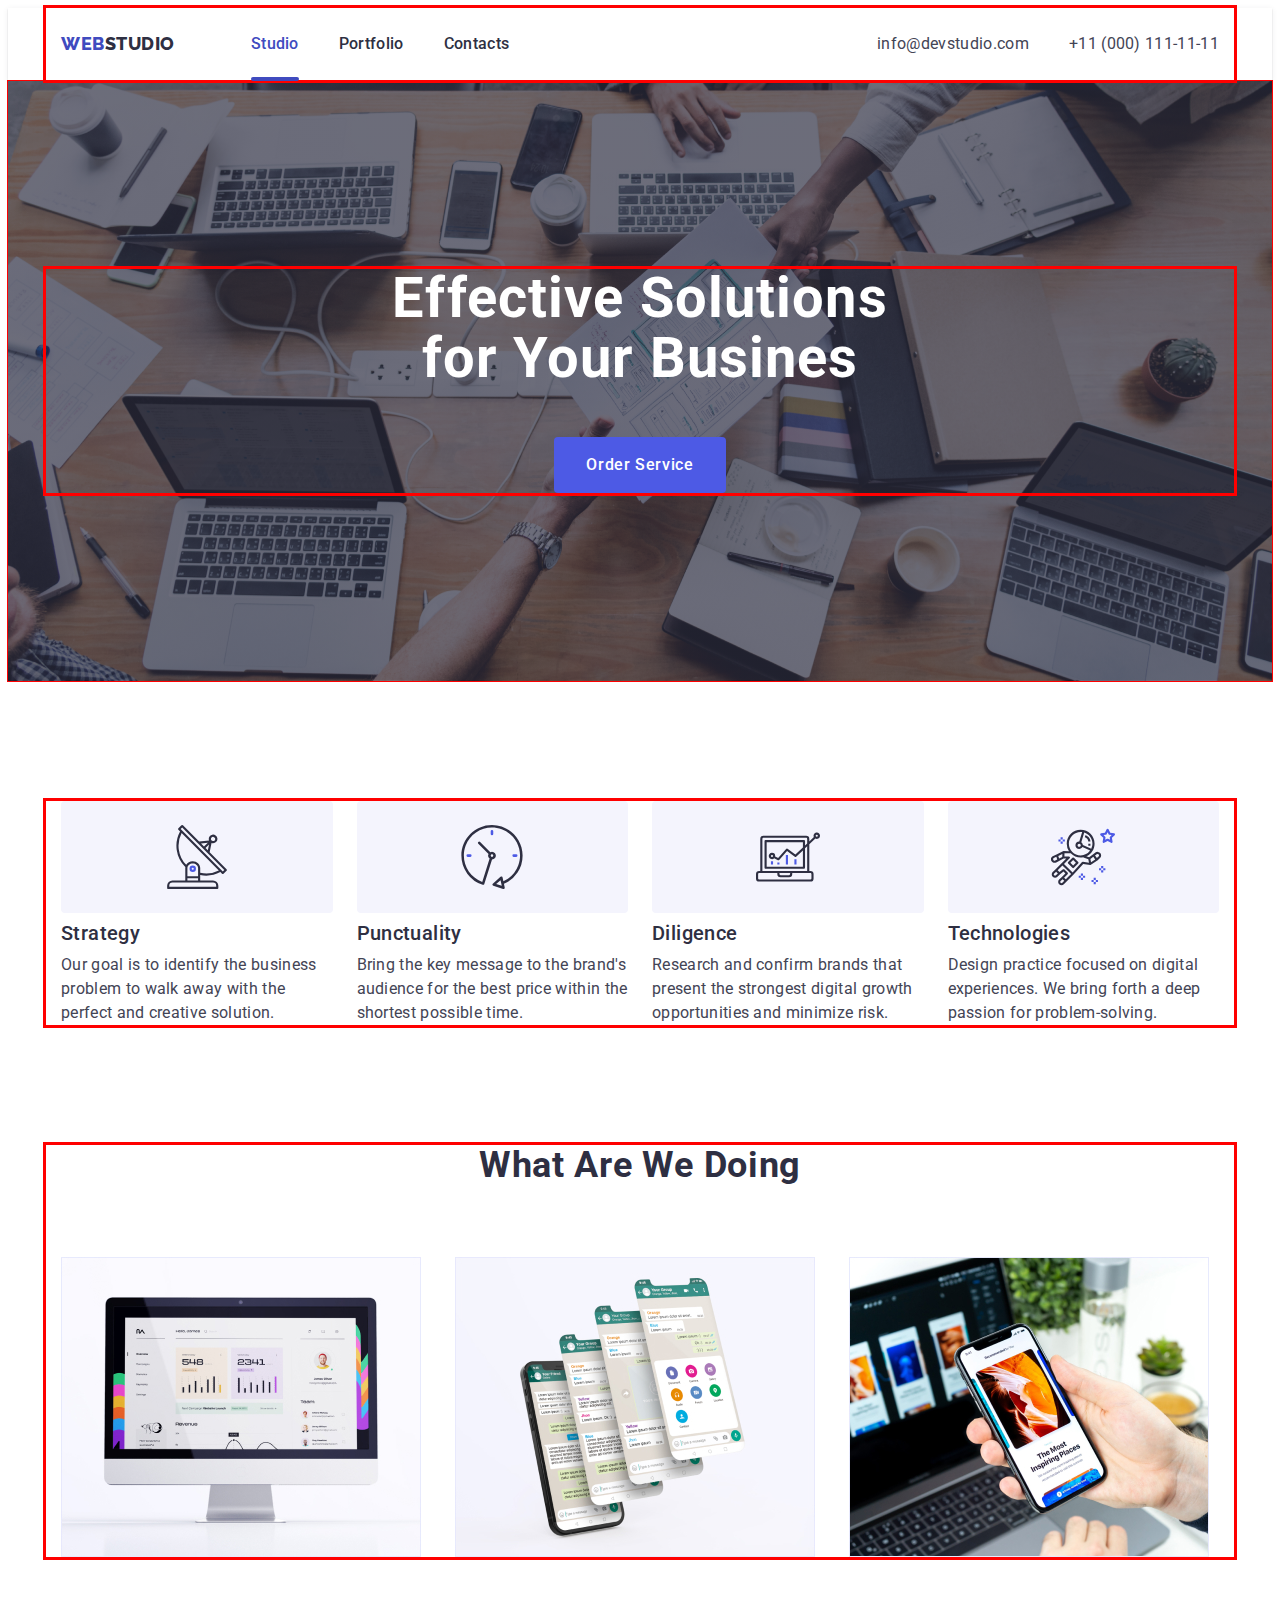
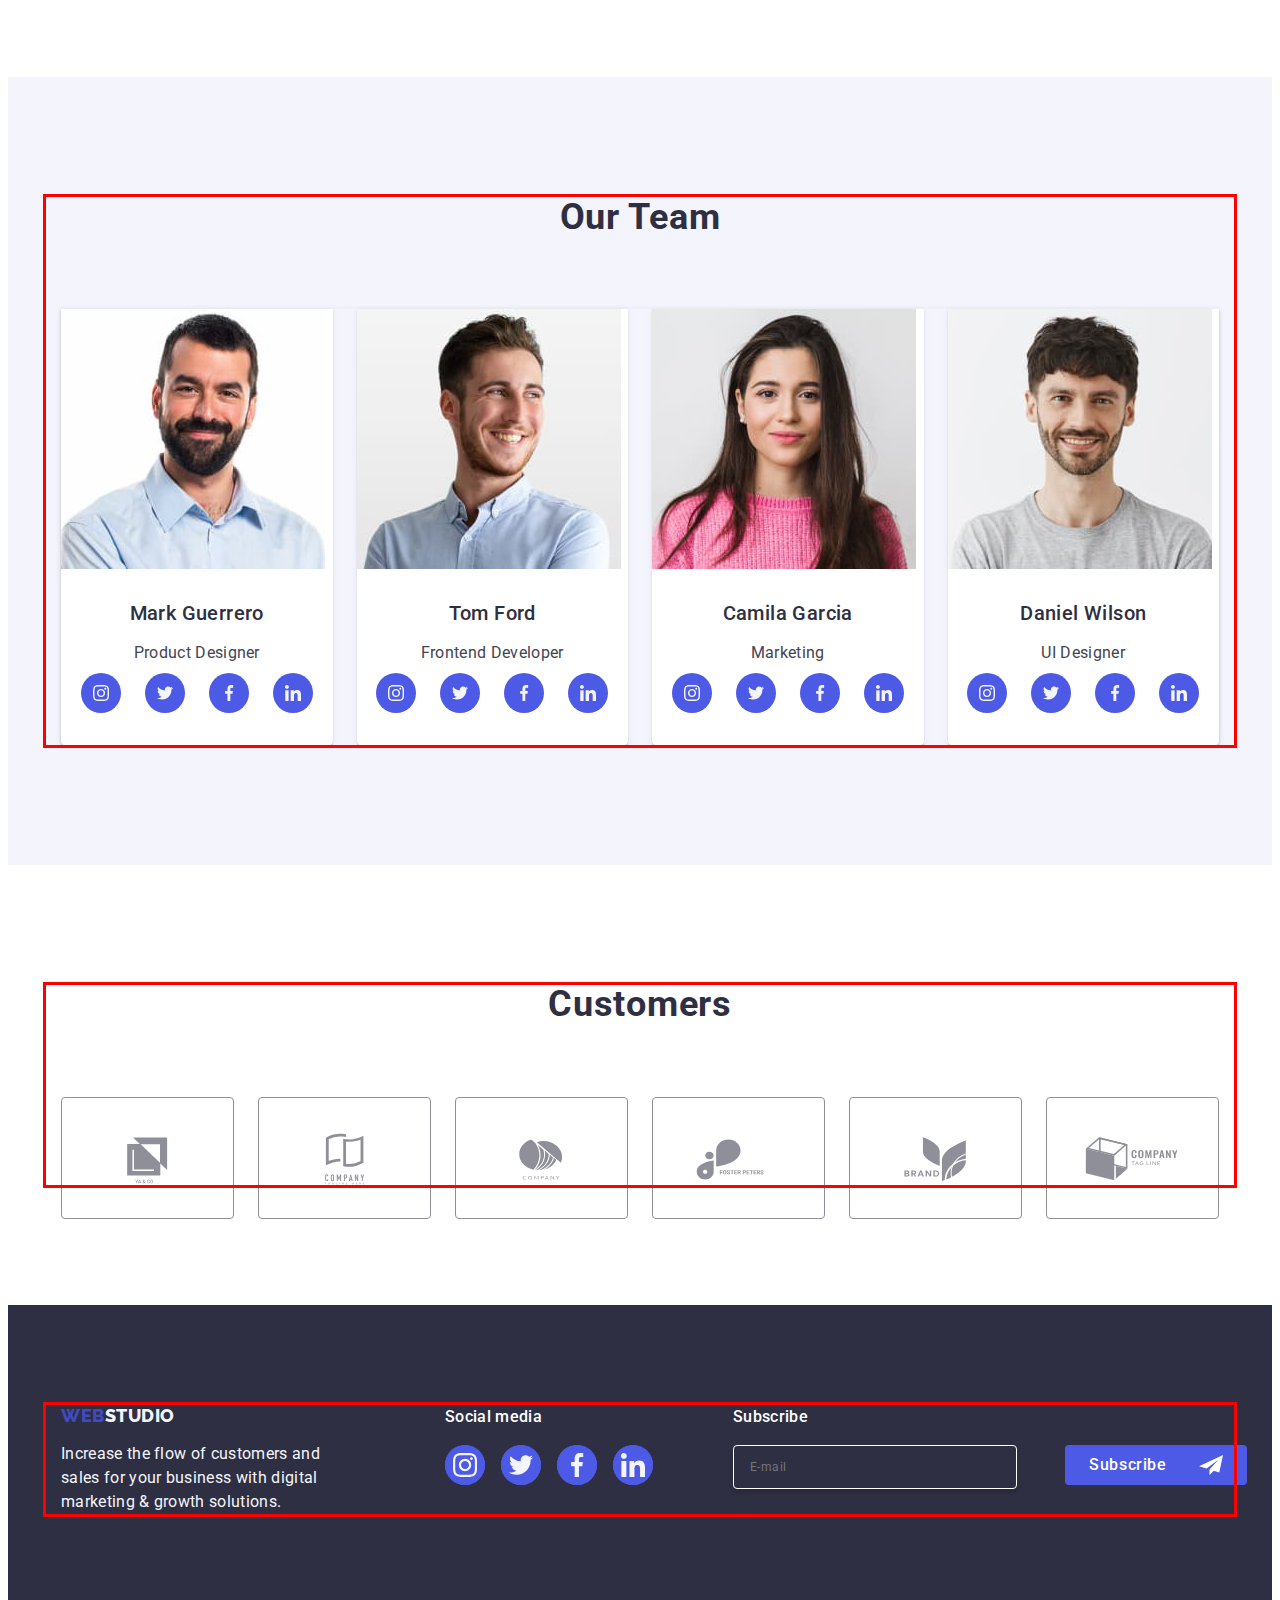
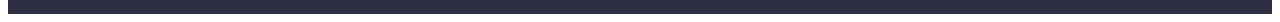
==== commit 6fdbcc47: "10" ====
--- a/index.html
+++ b/index.html
@@ -426,13 +426,13 @@
             <label for="user-name" class="modal-lable">Name</label>
             <div class="modal-box">
               <input class="modal-input" type="text" name="user-name" id="user-name" />
-              <svg class="modal-icon" width="18" height="18">
+              <svg class="modal-icon" width="18" height="24">
                 <use href="./images/icons.svg#icon-person-black"></use>
               </svg>
             </div>
           </div>
           <div class="box-div">
-            <label for="tel" class="modal-lable">Phone number</label>
+            <label for="tel" class="modal-lable">Phone</label>
             <div class="modal-box">
               <input class="modal-input" type="tel" name="tel" id="tel" />
               <svg class="modal-icon" width="18" height="24">
@@ -449,14 +449,16 @@
               </svg>
             </div>
           </div>
-          <label for="comment" class="modal-lable">Comment</label>
-          <textarea
-            class="modal-comment-field"
-            name="comment"
-            id="comment"
-            rows="4"
-            placeholder="Text input"
-          ></textarea>
+          <div class="modal-comment">
+            <label for="comment" class="modal-lable">Comment</label>
+            <textarea
+              class="modal-comment-field"
+              name="comment"
+              id="comment"
+              rows="4"
+              placeholder="Text input"
+            ></textarea>
+          </div>
 
           <label class="modal-agreement">
             <input type="checkbox" class="modal-agreement-input" />
--- a/css/styles.css
+++ b/css/styles.css
@@ -812,17 +812,25 @@
 .modal-form {
   
 }
+.box-div {
+  margin-bottom: 8px;
+}
 .modal-lable {
-color: var(--NAVY-BLUE-modal);
+display: block;
+  color: var(--LIGHT-SLATE);
 font-size: 12px;
 font-weight: 400;
 line-height: 14px; /* 116.667% */
 letter-spacing: 0.48px;
 margin-bottom: 4px;
+line-height: 1.17;
 }
 .modal-box {
   position: relative;
-  padding-bottom: 16px;
+  margin-bottom: 8px;
+}
+.modal-comment {
+  margin-bottom: 16px;
 }
 .modal-input {
   width: 100%;
@@ -832,6 +840,10 @@
   border-radius: 4px;
   border: 1px solid rgba(46, 47, 66, 0.4);
   cursor: pointer;
+  height: 40px;
+  background-color: transparent;
+  outline: transparent;
+  transition: border-color 250ms cubic-bezier(0.4, 0, 0.2, 1);
 }
 .modal-input:focus-within {
   border-color: rgba(77, 90, 229, 1);
@@ -842,7 +854,9 @@
   left: 16px;
   fill: transparent;
   stroke: rgba(46, 47, 66, 0.4);
-  transform: translateY(-90%);
+  transform: translateY(-50%);
+  transition: fill 250ms cubic-bezier(0.4, 0, 0.2, 1);
+  fill: var(--accent-text-color);
 }
 .modal-input:focus-within + .modal-icon {
     stroke: rgba(77, 90, 229, 1);
@@ -945,6 +959,7 @@
     line-height: 24px;
     /* 150% */
     letter-spacing: 0.32px;
+    margin-bottom: 16px;
 }
 
 .sucscribe-form {
@@ -966,6 +981,11 @@
     border-radius: 4px;
       border: 1px solid var(--white-text-color);
       box-shadow: 0px 4px 4px 0px rgba(0, 0, 0, 0.15);
+      width: 264px;
+      height: 40px;
+      background-color: transparent;
+      line-height: 1.5;
+      padding-left: 16px;
 }
 
 .subscribe-button {
@@ -978,8 +998,22 @@
     background: var(--accent-text-color);
     color: var(--white-text-color);
     margin-left: 24px;
+min-width: 165px;
+height: 40px;
+font-family: Roboto, sans-serif;
+  font-size: 16px;
+  font-style: normal;
+  font-weight: 500;
+  line-height: 24px;
+  /* 150% */
+  letter-spacing: 0.64px;
+cursor: pointer;
+border: none;
+
+
 }
 
 .subscribe-icon {
-  fill: var(--white-text-color)
+  fill: var(--white-text-color);
+  margin-left: 16px;
 }